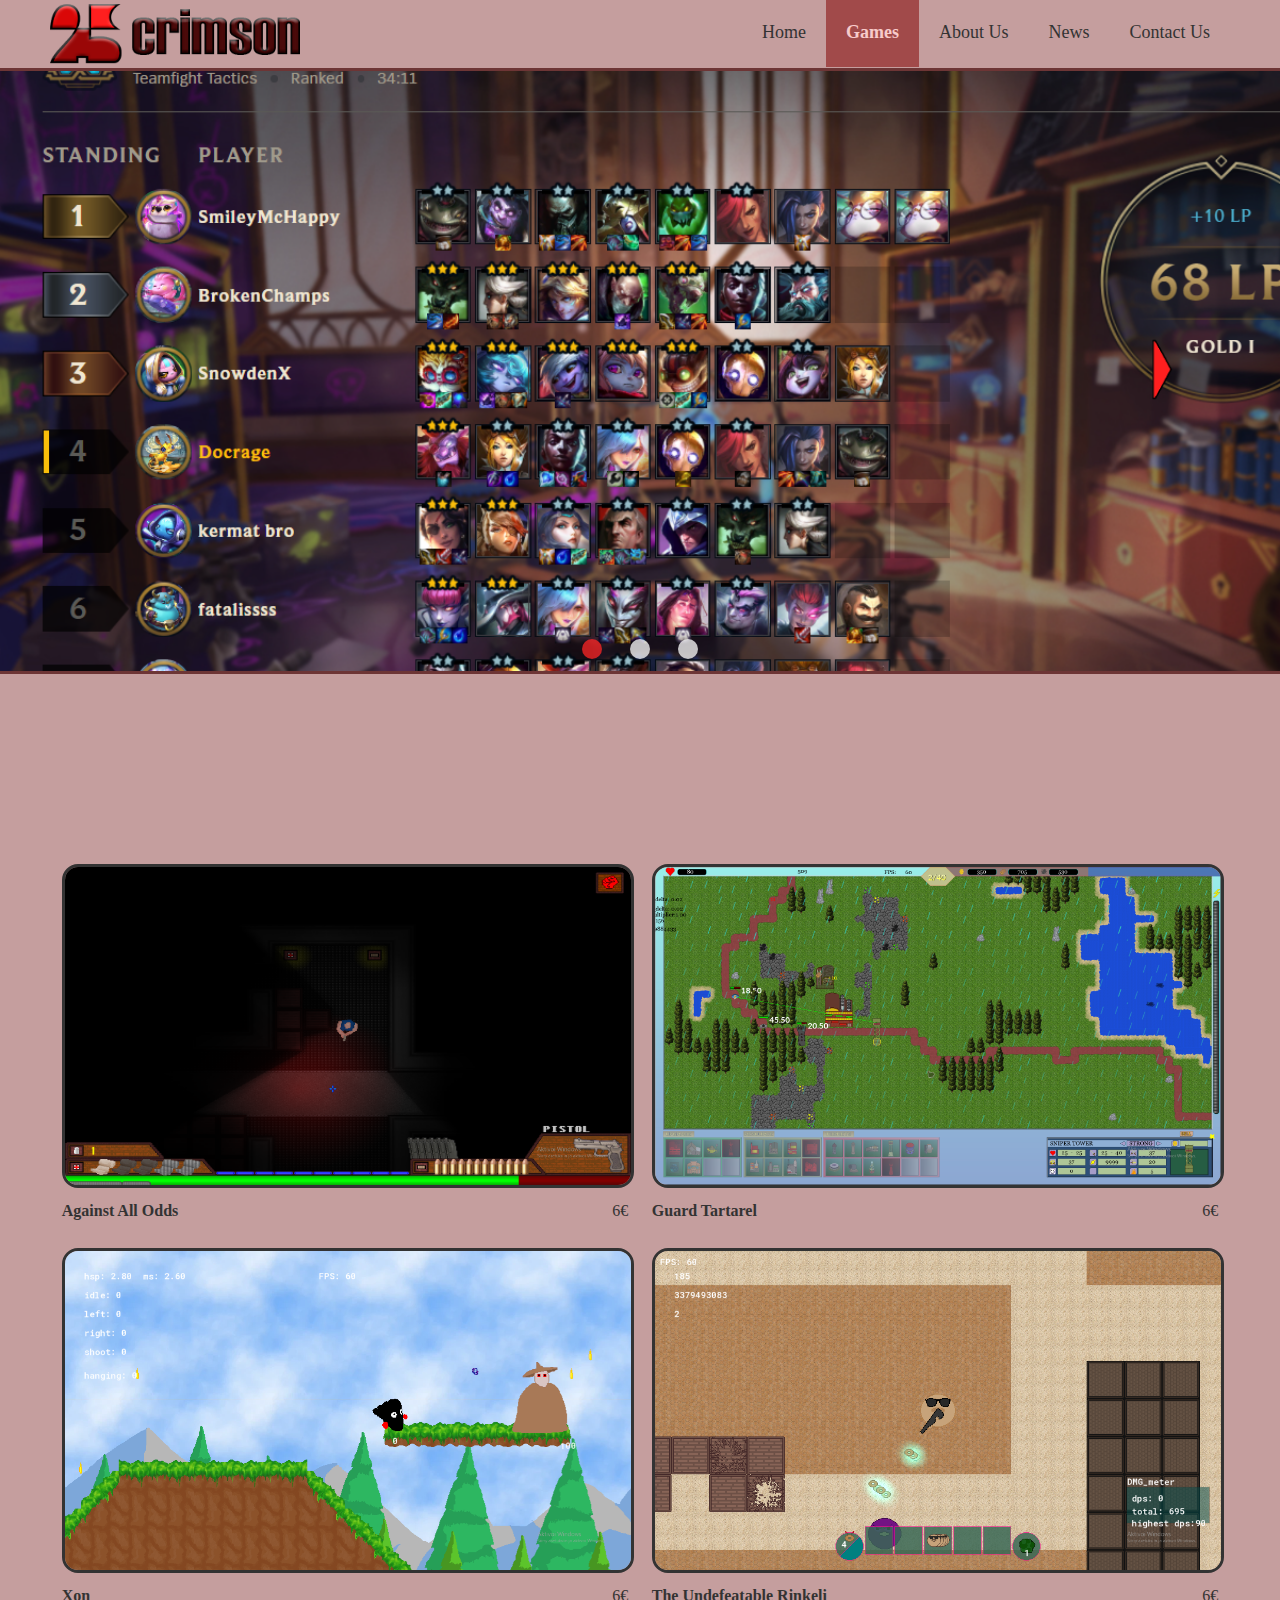
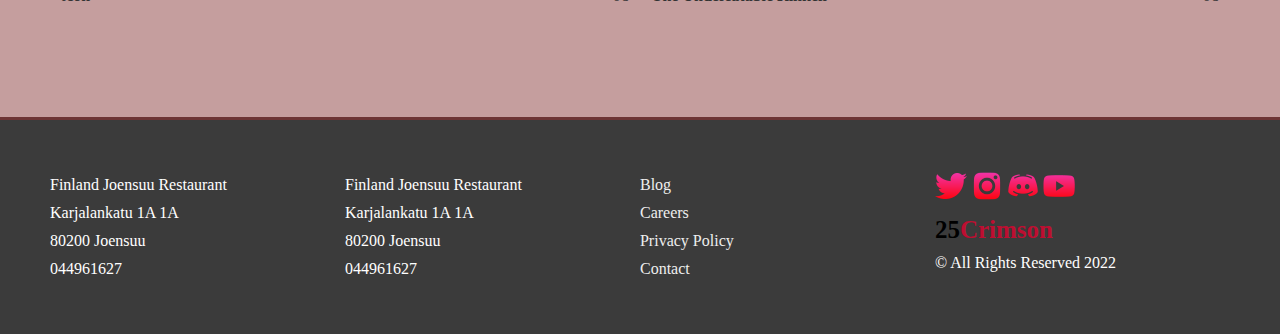
==== games.html @ afd26bd9 "made changes to the base website" ====
<!DOCTYPE html>
<html lang="en">

    <head>
        <meta charset="UTF-8">
        <meta name="viewport" content="width=device-width, initial-scale=1.0">
        <title>25 Crimson</title>
        <link rel="stylesheet" href="css/main.css">
        <link rel="shortcut icon" type="image/jpg" href="images/25R.png"/>
    </head>

    <body>

        <!-- header content -->
        <header>
            <div class="wrapper">
                <img src="images/logo.png" alt="25logo" width="250" height="60">
                <nav>
                    <a class="burger-nav"></a>
                    <h2>Main Navigation</h2>
                    <ul>
                        <li><a href="index.html">Home</a></li>
                        <li class="current"><a href="games.html">Games</a></li>
                        <li><a href="">About Us</a></li>
                        <li><a href="">News</a></li>
                        <li><a href="">Contact Us</a></li>
                    </ul>
                </nav>
            </div>
        </header>

        <!-- Start homepage content -->
        <div class="carousel">
            <div class="carousel__track-container">
              <ul class="carousel__track">
                <li class="carousel__slide current-slide">
                  <img class="carousel__image" src="images/slide-1.png" alt="">
                </li>
                <li class="carousel__slide">
                  <img class="carousel__image"  src="images/slide-2.png" alt="">
                </li>
                <li class="carousel__slide">
                  <img class="carousel__image" src="images/slide-3.png" alt="">
                </li>          
              </ul>
            </div>
            <button class="carousel__button carousel__button--left is-hidden">
              <img src="images/left.png" alt="">
            </button>
            <button class="carousel__button carousel__button--right">
              <img src="images/right.png" alt="">
            </button>
      
            <div class="carousel__nav">
              <button class="carousel__indicator current-slide"></button>
              <button class="carousel__indicator"></button>
              <button class="carousel__indicator"></button>
            </div>
          </div>
        <!--
        <div id="main-banner">
            <img src="images/banner.jpg" alt="Welcome to 25Crimson">
        </div>
        -->

        <div class="wrapper">
            <section id="home-menu">
                <h2>Menu</h2>
                <ul>
                </ul>
            </section>

            <section id="featured">
                <ul>
                    <li>
                        <img src="images/thumb-1.png">
                        <a href="">Against All Odds</a>
                        <span>6€</span>
                        <span class="rating"></span>
                    </li>
                    <li>
                        <img src="images/thumb-2.png">
                        <a href="">Guard Tartarel</a>
                        <span>6€</span>
                        <span class="rating"></span>
                    </li>
                    <li>
                        <img src="images/thumb-3.png">
                        <a href="">Xon</a>
                        <span>6€</span>
                        <span class="rating"></span>
                    </li>
                    <li>
                        <img src="images/thumb-4.png">
                        <a href="">The Undefeatable Rinkeli</a>
                        <span>6€</span>
                        <span class="rating"></span>
                    </li>
                </ul>
            </section>
        </div>

                <!-- footer content -->

        <footer>
            <div class="wrapper">
                <!--<img src="images/logo.png" alt="25logo" width="250" height="60">-->
                <ul>
                    <li>Finland Joensuu Restaurant</li>
                    <li>Karjalankatu 1A 1A</li>
                    <li>80200 Joensuu</li>
                    <li>044961627</li>
                </ul>
                <ul>
                    <li>Finland Joensuu Restaurant</li>
                    <li>Karjalankatu 1A 1A</li>
                    <li>80200 Joensuu</li>
                    <li>044961627</li>
                </ul>
                <ul>
                    <li><a href="">Blog</a></li>
                    <li><a href="">Careers</a></li>
                    <li><a href="">Privacy Policy</a></li>
                    <li><a href="">Contact</a></li>
                </ul>
                <ul>
                    <a href="https://twitter.com/25crimson/"><img src="images/25twitter.png" alt="25logo" width="32" height="32"></a>
                    <a href="https://www.instagram.com/25_crimson/"><img src="images/25instagram.png" alt="25logo" width="32" height="32"></a>
                    <a href="https://discord.gg/9ymkv6FsuX"><img src="images/25discord.png" alt="25logo" width="32" height="32"></a>
                    <a href="https://www.youtube.com/"><img src="images/25youtube.png" alt="25logo" width="32" height="32"></a>
                    <li><a class="footerlogo" href="#">25<span>Crimson</span></a></li>
                    <li>&copy; All Rights Reserved 2022</li>
                </ul>
            </div>
        </footer>

    </body>

    <script src="https://code.jquery.com/jquery-1.11.3.min.js"></script>
    <script src="menu.js"></script>
    <script src="js/carousel.js"></script> 

</html>
---- css/main.css ----
body {
  font-family: Georgia;
  background-color: rgb(197, 158, 158); 
  /*background-image: url(../images/testback.png);*/
  margin: 0;
}

.wrapper{
  background: rgb(197, 158, 158); 
  width: 100%;
  max-width: 1180px;
  padding: 0 10px;
  margin: 0 auto;
}
.infowrapper{
  background: rgb(197, 158, 158); 
  width: 100%;
  max-width: 1180px;
  padding: 0 10px;
  margin: 0 auto;
}
.wrapper img {
  margin-top: 4px;
}
/*
header, header .wrapper {
  background: url(../images/testback.png)
}*/
footer .wrapper span {
  color: #be0e31; 
}
footer .wrapper .footerlogo {
  font-weight: bold;
  font-family: "Poppins";
  font-size: 25px;
  color: black;
}
/*
h1.logo{
  background-image: url(../images/logo.png);
  background-repeat: no-repeat;
  width: 100px;
  text-indent: -10000px;
  float: left;
}*/

header nav{
  float: right;
}
header nav ul {
  margin-top: 12px;
}

header nav h2{
  text-indent: -10000px;
  height: 0;
  margin: 0;
}

header nav li {
  float: left;
  list-style-type: none;
  margin: 10px 0px; /* 10px 20px */
}

header nav li a {
  text-decoration: none;
  padding: 22px 20px 25px 20px;
  color: #333;
  font-size: 18px;
}
header nav li.current a {
  text-decoration: none;
  font-weight: bold;
  padding: 22px 20px 25px 20px;
  color: #f7cbcb;
  background-color: #a14a4a;
  font-size: 18px;
}

#main-banner, #main-banner img {
  width: 100%;
}

/*
#main-banner img {
  border-bottom: 3px solid rgb(109, 53, 53);
  border-top: 3px solid rgb(109, 53, 53);
}*/

#home-menu h2{
  /*
  background-image: url(../images/menu-head.png);
  background-repeat: no-repeat;*/
  width: 156px;
  height: 74px;
  text-indent: -10000px;
  margin: 0 auto;
  position: relative;
  top: -4px;
}

#home-menu ul{
  padding: 0;
  list-style-type: none;
}

#home-menu ul:after{
  content: "";
  clear: both;
  display: block;
}

#home-menu li{
  background-color: rgb(112, 112, 112);
  float: left;
  width: 42%;
  /*padding: 0;*/
  padding: 10px 10px 10px 10px;
  border-radius: 1em;
  margin: 20px 20px 20px 20px;
  /*margin: 20px 0 20px 8%;*/
}

/*
#home-menu li:nth-child(odd){
  margin: 20px 8% 20px 0;
}*/

.dish{
  float: left;
  color: rgb(0, 0, 0);
  font-weight: bold;
  font-size: 20px;
  position: relative;
  z-index: 1;
  /*background: #fff;*/
  padding-right: 15px;
}

.price{
  float: right;
  color: #555;
  font-weight: bold;
  position: relative;
  z-index: 1;
  /*background: #fff;*/
  padding-left: 15px;
}

.description{
  clear: both;
  display: block;
  color: rgb(255, 255, 255);
  font-style: italic;
  font-size: 16px;
  padding-top: 10px;
  /*border-top: 1px solid #ddd;*/
  position: relative;
  top: -8px;
}

#featured{
  margin-top: 100px;
}

#featured ul{
  padding: 0;
}

#featured li {
  float: left;
  width: 48%; /* 23% */
  margin: 1%;
  list-style-type: none; 
}
#featured h2 {
  text-align: center;
}

#featured li img {
  width: 100%;
  margin-bottom: 10px;
  border-radius: 1em;
  border-style: solid;
  border-width: 3px;
  border-color: #333;
}

#featured li a {
  font-weight: bold;
  color: #333;
  text-decoration: none;
  float: left;
}
#featured .gsection {
  background:rgba(255, 255, 255, 0.747);
}

#featured li span{
  float: right;
  color: #333;
}

#featured ul:after{
  content: "";
  display: block;
  clear: both;
}

footer {
  background: #3b3b3b;
  margin-top: 100px;
  padding: 30px 0;
  border-top: 3px solid rgb(109, 53, 53);
}

footer:after{
  content: "";
  display: block;
  clear: both;
}

footer ul{
  float: left;
  padding: 0;
  list-style-type: none;
  color: rgb(255, 255, 255);
  width: 23%;
  margin-right: 2%;
}

footer li{
  margin: 10px 0;
}

footer a{
  color: #eee;
  text-decoration: none;
}

  /* CAROUSEL */

.carousel {
  position: relative;
  height: 600px; /* 600px */
  width: 100%; /* 80% */
  margin: 0 auto;
  border-bottom: 3px solid rgb(109, 53, 53);
  border-top: 3px solid rgb(109, 53, 53);
}
.carousel__image {
  width: 100%;
  height: 100%;
  object-fit: cover;
  object-position: bottom;
}
.carousel__track-container {
  background: black;
  height: 100%;
  position: relative;
  overflow: hidden;
}
.carousel__track {
  padding: 0;
  margin: 0;
  list-style: none;
  position: relative;
  height: 100%;
  transition: transform 250ms ease-in;
}
.carousel__slide {
  position: absolute;
  top: 0;
  bottom: 0;
  width: 100%;
}
.carousel__button {
  position: absolute;
  top: 50%;
  transform: translateY(-50%);
  background: transparent;
  border: 0;
  cursor: pointer;
}
.carousel__button--left {
  left: 100px;
}
.carousel__button--right {
  right: 100px;
}
.carousel__button img {
  width: 30px;
}
.carousel__nav {
  /*background: pink;*/
  position: absolute;
  top: 93%;
  left: 50%;
  transform: translateX(-50%);
  padding: 10px 0;
}
.carousel__indicator {
  border: 0;
  border-radius: 50%;
  width: 20px;
  height: 20px;
  background: rgba(255, 255, 255, 0.747);
  margin: 0 12px;
  cursor: pointer;
}
.carousel__indicator.current-slide {
  background: rgba(255, 37, 37, 0.75);
}
.is-hidden { display: none; }
.slide__content {
  position: absolute;
  top: 50%;
  left: 50%;
  transform: translateY(-50%);
}
.game-video {
  width: 200%;
  height: 400px;
  border-radius: 1em;
}
/*
  position: absolute;
  top: 50%;
  left: 50px;
  transform: translateY(-50%);
  font-size: 50px;
  color: rgb(255, 255, 255);
  -webkit-text-stroke: 1px black;
*/
/* MEDIA QUERIES */

@media screen and (max-width: 768px) {

  header nav {
    float: none;
    clear: left;
    width: 100%;
  }
  header nav ul {
    margin: 0;
    padding: 0;
  }
  h1.logo {
    margin: 10px auto 0;
    float: none;
  }
  header nav ul li {
    margin: 10px 0;
    width: 20%;
    padding: 0;
    text-align: center;
  }
  #featured li {
    width: 48%;
  }
  footer ul {
    width: 48%;
    text-align: center;
  }
}
@media screen and (max-width: 480px) {

  .burger-nav {
    display: block;
    height: 40px;
    width: 100%;
    background: url(../images/menu.svg) no-repeat 98% center;
    background-color: #404040;
    cursor: pointer;
  }
  header .wrapper {
    width: 100%;
    padding: 0;
  }
  header nav ul {
    overflow: hidden;
    background: #505050;
    height: 0;
  }
  header nav ul.open {
    height: auto;
  }

  header nav ul li {
    float: none;
    text-align: left;
    width: 100%;
    margin: 0;
  }
  header nav ul li a {
    color: #fff;
    padding: 10px;
    border-bottom: 1px solid #404040;
    display: block;
    margin: 0;
  }

  #featured li {
    width: 90%;
    margin: 20px 5%;
  }
  footer ul {
    width: 48%;
    text-align: center;
  }
  #home-menu li {
    float: none;
    width: 96%;
    margin: 30px 2% !important;
  }
  #main-banner img {
    position: relative;
    width: 180%;
    left: -40%;
  }
}




/*
@import url("https://fonts.googleapis.com/css2?family=Poppins:wght@400;700&display=swap");
:root {
  --primary-color: #be0e31; 
}
body {
    background: #e6c7c7;
    margin: 0;
    font-family: "Poppins";
  }
.wrapper {
    background: rgb(197, 158, 158); /* rgb(78, 4, 4);
    padding: 1em;
    outline-style: solid;
    outline-color:rgb(109, 53, 53);
}
.wrapper img {
    position: 100px;
}
*/
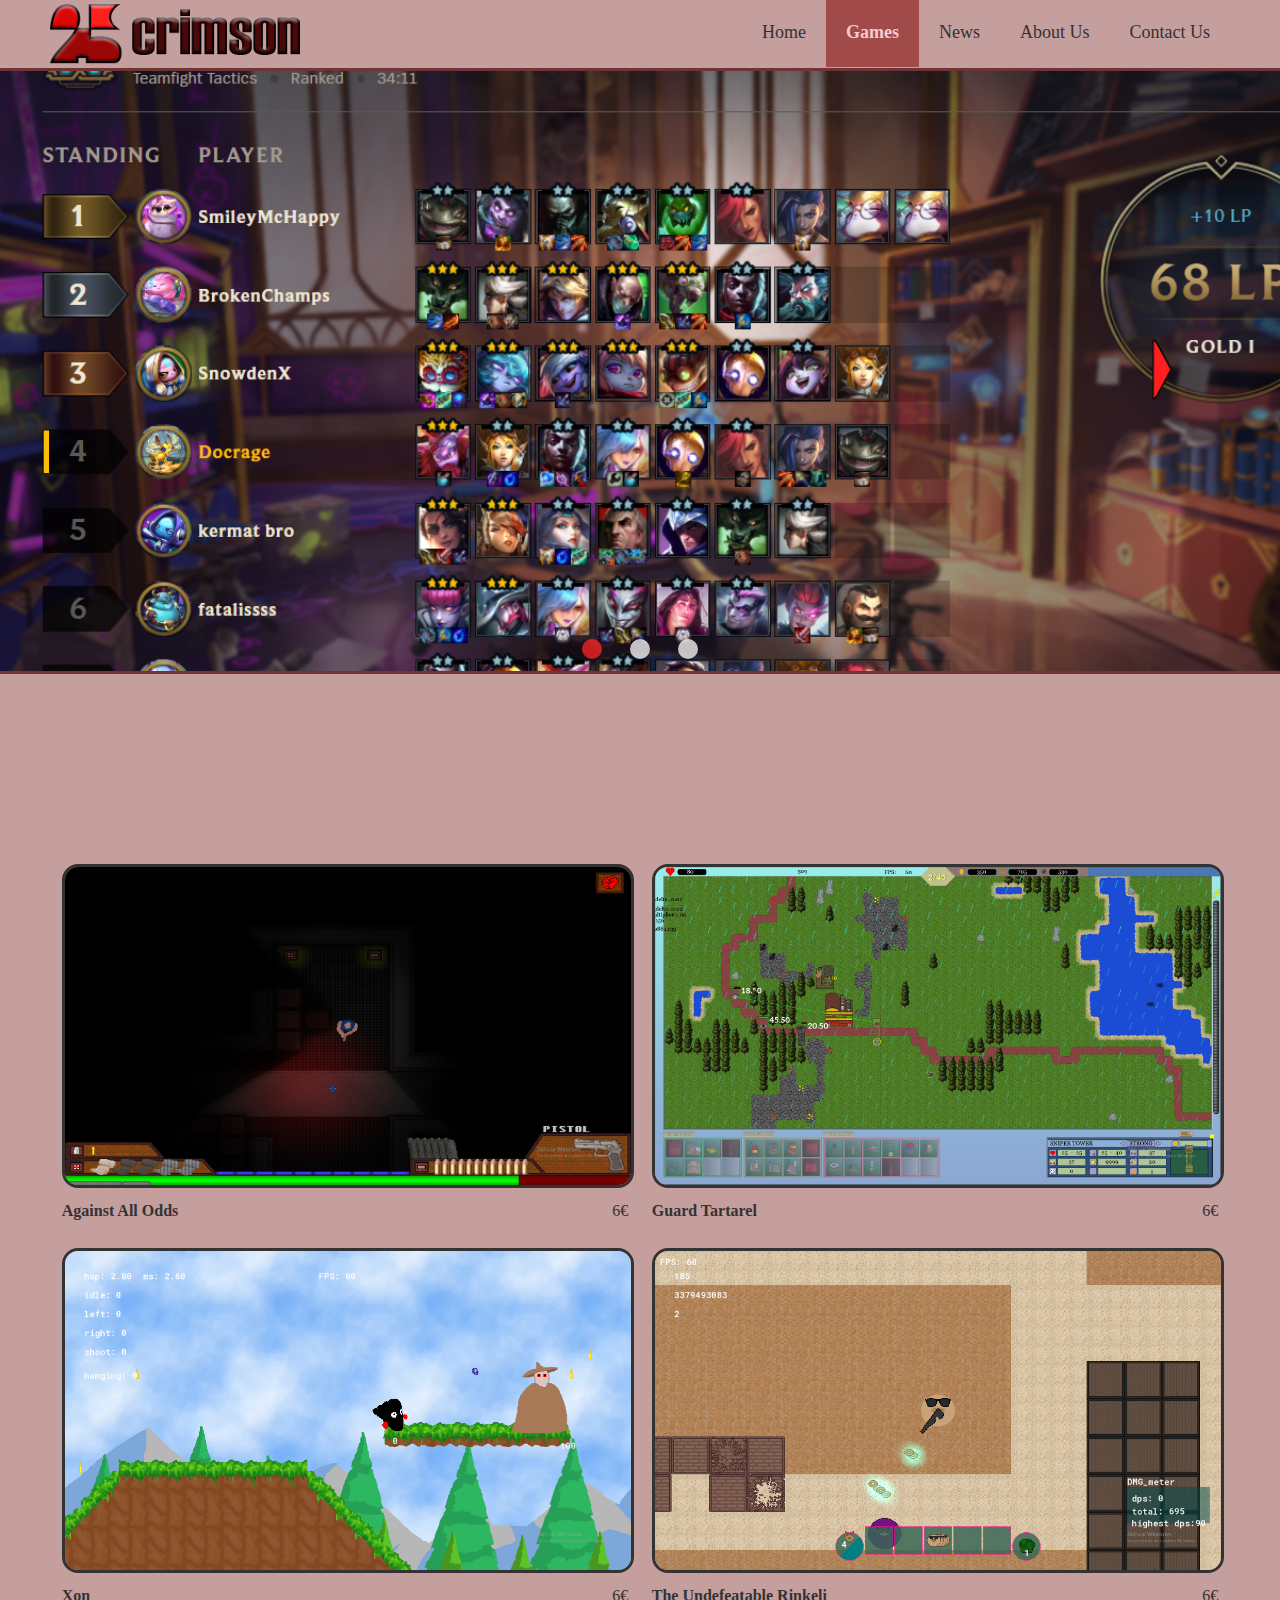
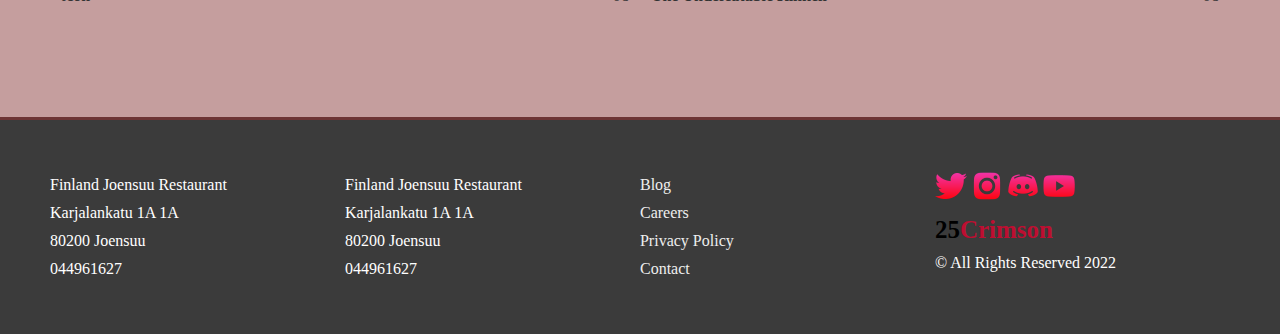
==== commit 677ca4dd: "made the website more responsive and fixed bugs" ====
--- a/games.html
+++ b/games.html
@@ -4,7 +4,7 @@
     <head>
         <meta charset="UTF-8">
         <meta name="viewport" content="width=device-width, initial-scale=1.0">
-        <title>25 Crimson</title>
+        <title>Games | 25 Crimson</title>
         <link rel="stylesheet" href="css/main.css">
         <link rel="shortcut icon" type="image/jpg" href="images/25R.png"/>
     </head>
@@ -21,9 +21,9 @@
                     <ul>
                         <li><a href="index.html">Home</a></li>
                         <li class="current"><a href="games.html">Games</a></li>
-                        <li><a href="">About Us</a></li>
-                        <li><a href="">News</a></li>
-                        <li><a href="">Contact Us</a></li>
+                        <li><a href="news.html">News</a></li>
+                        <li><a href="aboutus.html">About Us</a></li>
+                        <li><a href="contact.html">Contact Us</a></li>
                     </ul>
                 </nav>
             </div>
--- a/css/main.css
+++ b/css/main.css
@@ -17,7 +17,7 @@
   background: rgb(197, 158, 158); 
   width: 100%;
   max-width: 1180px;
-  padding: 0 10px;
+  /*padding: 0 10px;*/
   margin: 0 auto;
 }
 .wrapper img {
@@ -235,7 +235,7 @@
   margin: 10px 0;
 }
 
-footer a{
+footer a {
   color: #eee;
   text-decoration: none;
 }
@@ -336,23 +336,25 @@
 */
 /* MEDIA QUERIES */
 
-@media screen and (max-width: 768px) {
+@media screen and (max-width: 825px) {
 
   header nav {
+    position: relative;
+    background:rgb(146, 111, 111); 
+    right: 10px;
     float: none;
     clear: left;
     width: 100%;
   }
   header nav ul {
     margin: 0;
-    padding: 0;
+    padding: 13px 0px 54px 0px;
   }
   h1.logo {
     margin: 10px auto 0;
     float: none;
   }
   header nav ul li {
-    margin: 10px 0;
     width: 20%;
     padding: 0;
     text-align: center;
@@ -363,6 +365,23 @@
   footer ul {
     width: 48%;
     text-align: center;
+  }
+  .carousel__button--left {
+    left: 50px;
+  }
+  .carousel__button--right {
+    right: 50px;
+  }
+  .slide__content {
+    position: absolute;
+    top: 50%;
+    left: 10%;
+    transform: translateY(-50%);
+  }
+  .game-video {
+    width: 200%;
+    height: 400px;
+    border-radius: 1em;
   }
 }
 @media screen and (max-width: 480px) {
@@ -372,16 +391,20 @@
     height: 40px;
     width: 100%;
     background: url(../images/menu.svg) no-repeat 98% center;
-    background-color: #404040;
+    background-color: #9a7575;
     cursor: pointer;
   }
   header .wrapper {
     width: 100%;
     padding: 0;
   }
+  header nav {
+    right: 0;
+  }
   header nav ul {
     overflow: hidden;
     background: #505050;
+    padding: 0;
     height: 0;
   }
   header nav ul.open {
@@ -420,6 +443,23 @@
     width: 180%;
     left: -40%;
   }
+  .carousel__button--left {
+    left: 15px;
+  }
+  .carousel__button--right {
+    right: 15px;
+  }
+  .slide__content {
+    position: absolute;
+    top: 50%;
+    left: 15%;
+    transform: translateY(-50%);
+  }
+  .game-video {
+    width: 100%;
+    height: 400px;
+    border-radius: 1em;
+  }
 }
 
 
